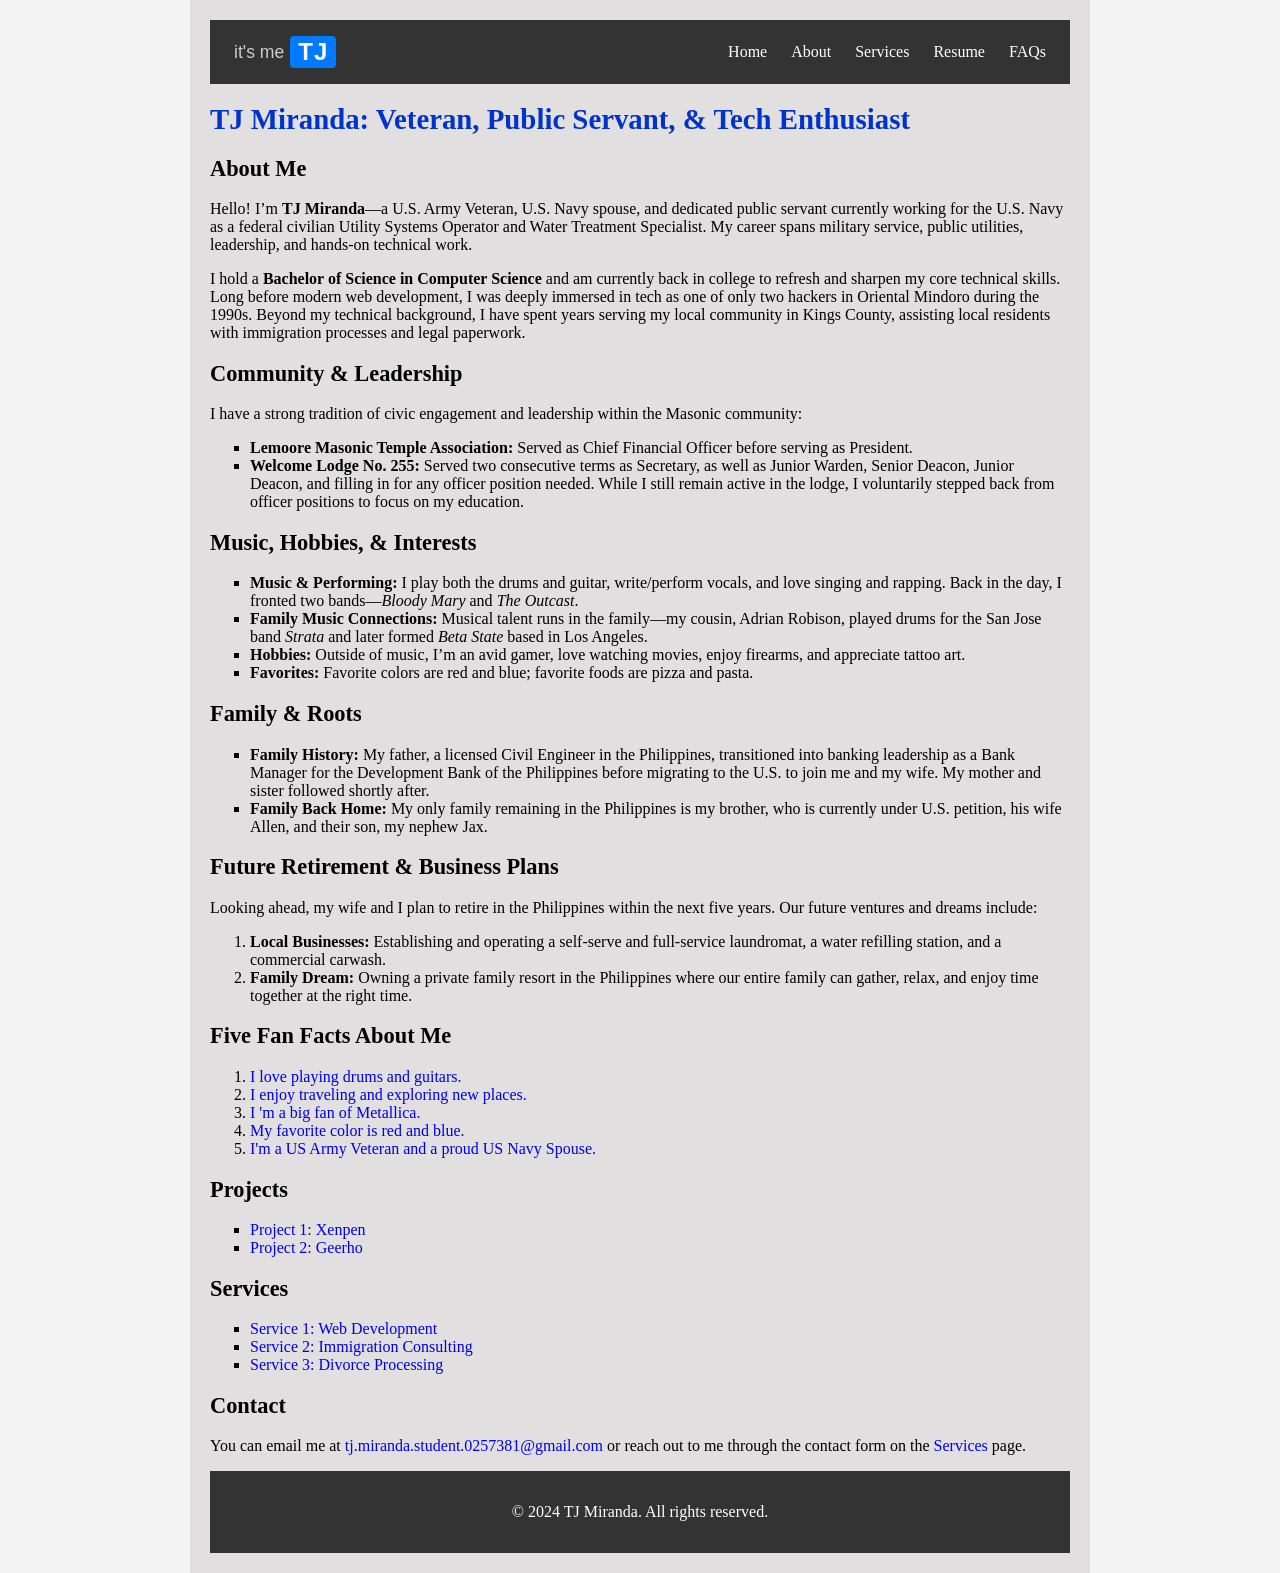
==== index.html @ d46484bf "finished all pages" ====
<!doctype html>
<html lang="en">
  <head>
    <meta charset="UTF-8" />
    <link rel="stylesheet" href="main.css" />
    <meta name="viewport" content="width=device-width, initial-scale=1.0" />
    <title>Home - TJ Miranda's Portfolio</title>
  </head>
  <body>
    <div class="container">
      <header>
        <nav class="navbar">
          <a href="index.html" class="logo">
            <span class="logo-prefix">it's me</span>
            <span class="logo-name">TJ</span>
          </a>
          <!-- Hidden Checkbox Toggle -->
          <input type="checkbox" id="menu-toggle" class="menu-toggle" />

          <!-- BurgerFriesTapsilog -->
          <label
            for="menu-toggle"
            class="hamburger-label"
            aria-label="Toggle navigation"
          >
            <span class="bar"></span>
            <span class="bar"></span>
            <span class="bar"></span>
          </label>

          <!-- Navigation Links -->
          <ul class="nav-menu">
            <li><a href="index.html" class="nav-link">Home</a></li>
            <li><a href="about.html" class="nav-link">About</a></li>
            <li><a href="services.html" class="nav-link">Services</a></li>
            <li><a href="resume.html" class="nav-link">Resume</a></li>
            <li><a href="faqs.html" class="nav-link">FAQs</a></li>
          </ul>
        </nav>
      </header>
      <main>
        <h1>TJ Miranda: Veteran, Public Servant, & Tech Enthusiast</h1>
        <section>
          <h2>About Me</h2>
          <p>
            Hello! I’m <strong>TJ Miranda</strong>—a U.S. Army Veteran, U.S.
            Navy spouse, and dedicated public servant currently working for the
            U.S. Navy as a federal civilian Utility Systems Operator and Water
            Treatment Specialist. My career spans military service, public
            utilities, leadership, and hands-on technical work.
          </p>

          <p>
            I hold a
            <strong>Bachelor of Science in Computer Science</strong> and am
            currently back in college to refresh and sharpen my core technical
            skills. Long before modern web development, I was deeply immersed in
            tech as one of only two hackers in Oriental Mindoro during the
            1990s. Beyond my technical background, I have spent years serving my
            local community in Kings County, assisting local residents with
            immigration processes and legal paperwork.
          </p>
        </section>

        <section>
          <h2>Community & Leadership</h2>
          <p>
            I have a strong tradition of civic engagement and leadership within
            the Masonic community:
          </p>
          <ul>
            <li>
              <strong>Lemoore Masonic Temple Association:</strong> Served as
              Chief Financial Officer before serving as President.
            </li>
            <li>
              <strong>Welcome Lodge No. 255:</strong> Served two consecutive
              terms as Secretary, as well as Junior Warden, Senior Deacon,
              Junior Deacon, and filling in for any officer position needed.
              While I still remain active in the lodge, I voluntarily stepped
              back from officer positions to focus on my education.
            </li>
          </ul>
        </section>

        <section>
          <h2>Music, Hobbies, & Interests</h2>
          <ul>
            <li>
              <strong>Music & Performing:</strong> I play both the drums and
              guitar, write/perform vocals, and love singing and rapping. Back
              in the day, I fronted two bands—<em>Bloody Mary</em> and
              <em>The Outcast</em>.
            </li>
            <li>
              <strong>Family Music Connections:</strong> Musical talent runs in
              the family—my cousin, Adrian Robison, played drums for the San
              Jose band <em>Strata</em> and later formed
              <em>Beta State</em> based in Los Angeles.
            </li>
            <li>
              <strong>Hobbies:</strong> Outside of music, I’m an avid gamer,
              love watching movies, enjoy firearms, and appreciate tattoo art.
            </li>
            <li>
              <strong>Favorites:</strong> Favorite colors are red and blue;
              favorite foods are pizza and pasta.
            </li>
          </ul>
        </section>

        <section>
          <h2>Family & Roots</h2>
          <ul>
            <li>
              <strong>Family History:</strong> My father, a licensed Civil
              Engineer in the Philippines, transitioned into banking leadership
              as a Bank Manager for the Development Bank of the Philippines
              before migrating to the U.S. to join me and my wife. My mother and
              sister followed shortly after.
            </li>
            <li>
              <strong>Family Back Home:</strong> My only family remaining in the
              Philippines is my brother, who is currently under U.S. petition,
              his wife Allen, and their son, my nephew Jax.
            </li>
          </ul>
        </section>

        <section>
          <h2>Future Retirement & Business Plans</h2>
          <p>
            Looking ahead, my wife and I plan to retire in the Philippines
            within the next five years. Our future ventures and dreams include:
          </p>
          <ol>
            <li>
              <strong>Local Businesses:</strong> Establishing and operating a
              self-serve and full-service laundromat, a water refilling station,
              and a commercial carwash.
            </li>
            <li>
              <strong>Family Dream:</strong> Owning a private family resort in
              the Philippines where our entire family can gather, relax, and
              enjoy time together at the right time.
            </li>
          </ol>
        </section>
        <section>
          <h2>Five Fan Facts About Me</h2>
          <ol>
            <li>
              <a href="about.html#music">I love playing drums and guitars.</a>
            </li>
            <li>
              <a href="about.html#travel"
                >I enjoy traveling and exploring new places.</a
              >
            </li>
            <li>
              <a href="about.html#favorite_band"
                >I 'm a big fan of Metallica.</a
              >
            </li>
            <li>
              <a href="about.html#colors">My favorite color is red and blue.</a>
            </li>
            <li>
              <a href="about.html#military"
                >I'm a US Army Veteran and a proud US Navy Spouse.</a
              >
            </li>
          </ol>
          <h2>Projects</h2>
          <ul>
            <li><a href="https://xenpen.com/">Project 1: Xenpen</a></li>
            <li><a href="https://geerho.com/">Project 2: Geerho</a></li>
          </ul>
          <h2>Services</h2>
          <ul>
            <li>
              <a href="services.html#webdev">Service 1: Web Development</a>
            </li>
            <li>
              <a href="services.html#immigration"
                >Service 2: Immigration Consulting</a
              >
            </li>
            <li>
              <a href="services.html#divorce">Service 3: Divorce Processing</a>
            </li>
          </ul>
        </section>
        <section>
          <h2>Contact</h2>
          <p>
            You can email me at
            <a href="mailto:tj.miranda.student.0257381@gmail.com"
              >tj.miranda.student.0257381@gmail.com</a
            >
            or reach out to me through the contact form on the
            <a href="services.html#inquire-now">Services</a> page.
          </p>
        </section>
        <footer>
          <p>&copy; 2024 TJ Miranda. All rights reserved.</p>
        </footer>
      </main>
    </div>
  </body>
</html>
---- main.css ----
/* Custom Logo Styles */
.logo {
  font-family: 'Segoe UI', Tahoma, Geneva, Verdana, sans-serif;
  font-size: 1.5rem;
  text-decoration: none;
  display: inline-flex;
  align-items: center;
  gap: 6px;
}

.logo-prefix {
  font-weight: 300;
  color: #cccccc;
  font-size: 1.1rem;
  text-transform: lowercase;
}

.logo-name {
  font-weight: 800;
  color: #ffffff;
  background-color: #007bff;
  padding: 2px 8px;
  border-radius: 4px;
  letter-spacing: 1px;
}

/* Primary stylesheet for COMP001A Module 4 Assignment: Web Developer
   Author: TJ Miranda */

body {
  margin: 0;
  min-height: 100vh;
  display: flex;
  justify-content: center; /* Horizontally center */
  align-items: center;     /* Vertically center */
  background-color: #f4f4f4;
}

/* Footer Styles */
footer {
  background-color: #333; /* Matches header/navbar background */
  color: #fff;            /* Matches header text color */
  padding: 1rem 1.5rem;   /* Matches header padding */
  text-align: center;
}

footer a {
  color: #fff;            /* Ensures any links in the footer also match header text */
}

.container {
  max-width: 900px; /* Adjust max width as needed */
  width: 90%;       /* Ensures responsiveness on smaller mobile screens */
  margin: 0 auto;   /* Sets top/bottom margins to 0 and left/right to auto (centers the container) */
  background-color: #d9d6d6af; /* Sets background color inside the centered content box */
  padding: 20px;    /* Adds inner spacing around content */
  box-sizing: border-box;
}

/* Services Section Styling */
#services-details {
  margin-top: 30px;
  margin-bottom: 40px;
}

.service-card {
  background-color: #f6eaea;
  padding: 24px;
  margin-bottom: 25px;
  border-radius: 8px;
  box-shadow: 0 4px 10px rgba(0, 0, 0, 0.08);
  scroll-margin-top: 20px; /* Provides padding when scrolling via anchor links */
}

.service-card h2 {
  color: #1a2a3a;
  border-bottom: 2px solid #007bff;
  padding-bottom: 6px;
  margin-top: 0;
}

.service-card ul {
  list-style-type: disc;
  padding-left: 20px;
  color: #444444;
}

/* Form Styles */
.form-container {
  background: #f7f4f4;
  padding: 30px;
  border-radius: 8px;
  box-shadow: 0 4px 10px rgba(0, 0, 0, 0.1);
  width: 100%;
  max-width: 100%; /* Set to 100% to match full width of service cards */
  margin: 0 auto;
  box-sizing: border-box;
}

.form-container h2 {
  margin-bottom: 20px;
  color: #333333;
  text-align: center;
}

/* 2-Column Grid for Form Layout */
.form-grid {
  display: grid;
  grid-template-columns: 1fr 1fr;
  gap: 20px;
}

.form-group {
  margin-bottom: 18px;
}

.form-group label {
  display: block;
  font-weight: bold;
  margin-bottom: 6px;
  color: #555555;
  font-size: 14px;
}

.form-group input,
.form-group select,
.form-group textarea {
  width: 100%;
  padding: 10px;
  border: 1px solid #ccc;
  border-radius: 4px;
  font-size: 14px;
  box-sizing: border-box;
  font-family: inherit;
}

.form-group input:focus,
.form-group select:focus,
.form-group textarea:focus {
  outline: none;
  border-color: #007bff;
}

/* Right Column Flex Layout */
.form-right {
  display: flex;
  flex-direction: column;
}

.message-group {
  display: flex;
  flex-direction: column;
  flex: 1;
}

.message-group textarea {
  flex: 1;
  min-height: 220px;
  resize: vertical;
}

/* Submit Button & Alignment */
.button-wrapper {
  display: flex;
  justify-content: flex-end;
  margin-top: 15px;
}

.submit-btn {
  width: auto;
  min-width: 150px;
  padding: 12px 24px;
  background-color: #007bff;
  border: none;
  border-radius: 4px;
  color: #ffffff;
  font-size: 16px;
  font-weight: bold;
  cursor: pointer;
  transition: background-color 0.2s;
}

.submit-btn:hover {
  background-color: #0056b3;
}

/* Page Content Typography & General Styles */
main {
  flex: 1; /* Ensures the main content area takes up all available space, pushing the footer to the bottom */
}

h1 {    
  font-size: 180%;
  color: #0033cc;
}

h2 {
  font-size: 140%;
}

ul {
  list-style-type: square;
}

div img {
  max-width: 100%;
  height: auto;
}

a {
  text-decoration: none;
}

/* Navigation Bar Styles */
.navbar {
  display: flex;
  justify-content: space-between;
  align-items: center;
  background-color: #333;
  padding: 1rem 1.5rem;
  position: relative;
}

.nav-menu {
  display: flex;
  list-style: none;
  gap: 1.5rem;
  margin: 0;
  padding: 0;
}

.nav-link {
  color: #fff;
  text-decoration: none;
  font-size: 1rem;
}

/* Hide the Checkbox entirely */
.menu-toggle {
  display: none;
}

/* Hide Hamburger Label on Desktop */
.hamburger-label {
  display: none;
  flex-direction: column;
  justify-content: space-between;
  width: 25px;
  height: 20px;
  cursor: pointer;
}

.bar {
  height: 3px;
  width: 100%;
  background-color: #fff;
  border-radius: 2px;
  transition: all 0.3s ease-in-out;
}

/* Mobile Styles (Screens 768px and smaller) */
@media (max-width: 768px) {
  .form-grid {
    grid-template-columns: 1fr; /* Stacks form into 1 column on mobile */
  }

  .button-wrapper {
    justify-content: stretch;
  }

  .submit-btn {
    width: 100%; /* Full width submit button on mobile screens */
  }

  .hamburger-label {
    display: flex; /* Display hamburger icon on mobile */
  }

  .nav-menu {
    position: absolute;
    top: 100%;
    left: 0;
    width: 100%;
    background-color: #333;
    flex-direction: column;
    align-items: center;
    padding: 0;
    max-height: 0; /* Hide menu by collapsing height */
    overflow: hidden;
    transition: max-height 0.3s ease-in-out, padding 0.3s ease-in-out;
  }

  /* --- PURE CSS TOGGLE --- */
  .menu-toggle:checked ~ .nav-menu {
    max-height: 300px;
    padding: 1rem 0;
  }

  /* Animate Hamburger icon into an 'X' when checked */
  .menu-toggle:checked ~ .hamburger-label .bar:nth-child(1) {
    transform: translateY(8.5px) rotate(45deg);
  }
  .menu-toggle:checked ~ .hamburger-label .bar:nth-child(2) {
    opacity: 0;
  }
  .menu-toggle:checked ~ .hamburger-label .bar:nth-child(3) {
    transform: translateY(-8.5px) rotate(-45deg);
  }
}
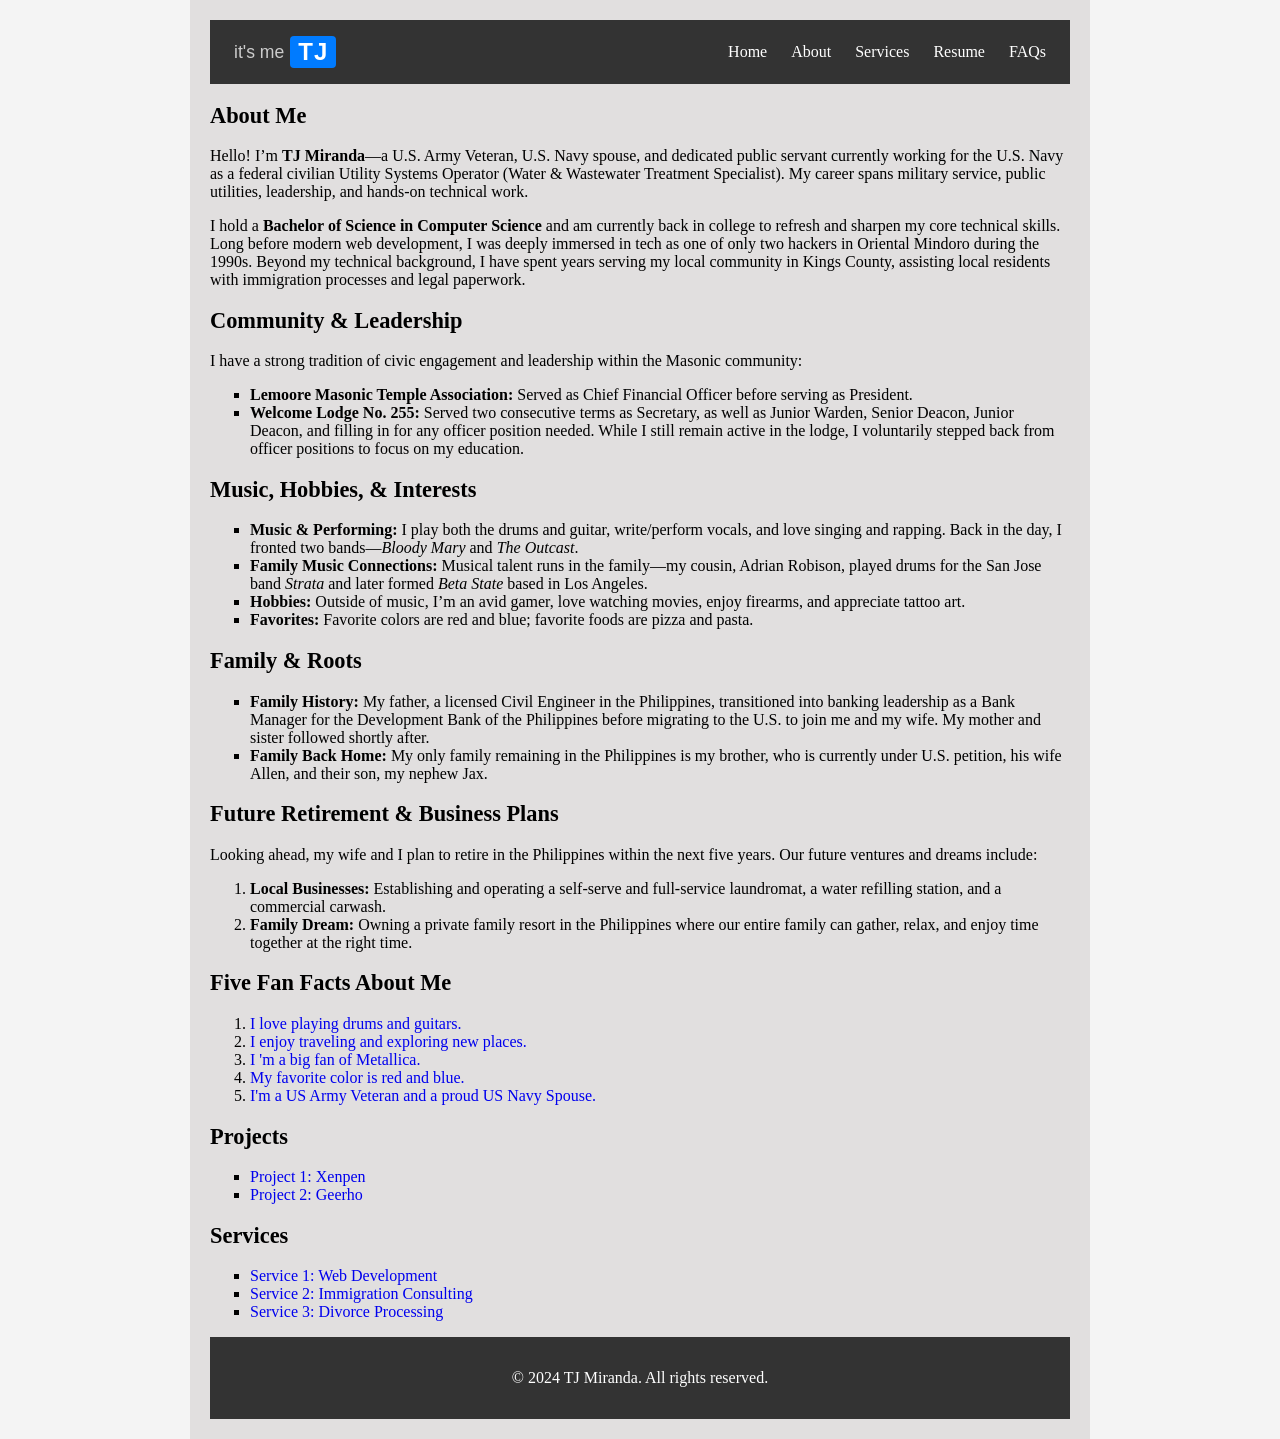
==== commit a4abe06e: "polished some of the page" ====
--- a/index.html
+++ b/index.html
@@ -39,15 +39,15 @@
         </nav>
       </header>
       <main>
-        <h1>TJ Miranda: Veteran, Public Servant, & Tech Enthusiast</h1>
+        <!--<h1>TJ Miranda: Veteran, Public Servant, & Tech Enthusiast</h1>-->
         <section>
           <h2>About Me</h2>
           <p>
             Hello! I’m <strong>TJ Miranda</strong>—a U.S. Army Veteran, U.S.
             Navy spouse, and dedicated public servant currently working for the
-            U.S. Navy as a federal civilian Utility Systems Operator and Water
-            Treatment Specialist. My career spans military service, public
-            utilities, leadership, and hands-on technical work.
+            U.S. Navy as a federal civilian Utility Systems Operator (Water &
+            Wastewater Treatment Specialist). My career spans military service,
+            public utilities, leadership, and hands-on technical work.
           </p>
 
           <p>
@@ -192,7 +192,7 @@
           </ul>
         </section>
         <section>
-          <h2>Contact</h2>
+          <!--<h2>Contact</h2>
           <p>
             You can email me at
             <a href="mailto:tj.miranda.student.0257381@gmail.com"
@@ -200,7 +200,7 @@
             >
             or reach out to me through the contact form on the
             <a href="services.html#inquire-now">Services</a> page.
-          </p>
+          </p>-->
         </section>
         <footer>
           <p>&copy; 2024 TJ Miranda. All rights reserved.</p>
--- a/main.css
+++ b/main.css
@@ -24,6 +24,31 @@
   letter-spacing: 1px;
 }
 
+.biopic {
+  float: right;
+  width: 100px;
+  height: auto;
+  border-radius: 50%;
+}
+
+/* Flexbox wrapper to align coins side-by-side */
+.coins-container {
+  display: flex;
+  justify-content: center; /* Horizontally centers the coins */
+  align-items: center;     /* Vertically aligns the coins */
+  gap: 20px;               /* Space between Army and Navy coins */
+  margin: 25px 0;          /* Spacing above and below the coins section */
+}
+
+/* Centered 1.5in x 1.5in coins */
+.coins {
+  display: inline-block;
+  width: 1.5in;
+  height: 1.5in;
+  border-radius: 50%;
+  object-fit: cover;
+}
+
 /* Primary stylesheet for COMP001A Module 4 Assignment: Web Developer
    Author: TJ Miranda */
 
@@ -42,6 +67,7 @@
   color: #fff;            /* Matches header text color */
   padding: 1rem 1.5rem;   /* Matches header padding */
   text-align: center;
+  clear: both;            /* Prevents floats from overflowing into the footer */
 }
 
 footer a {
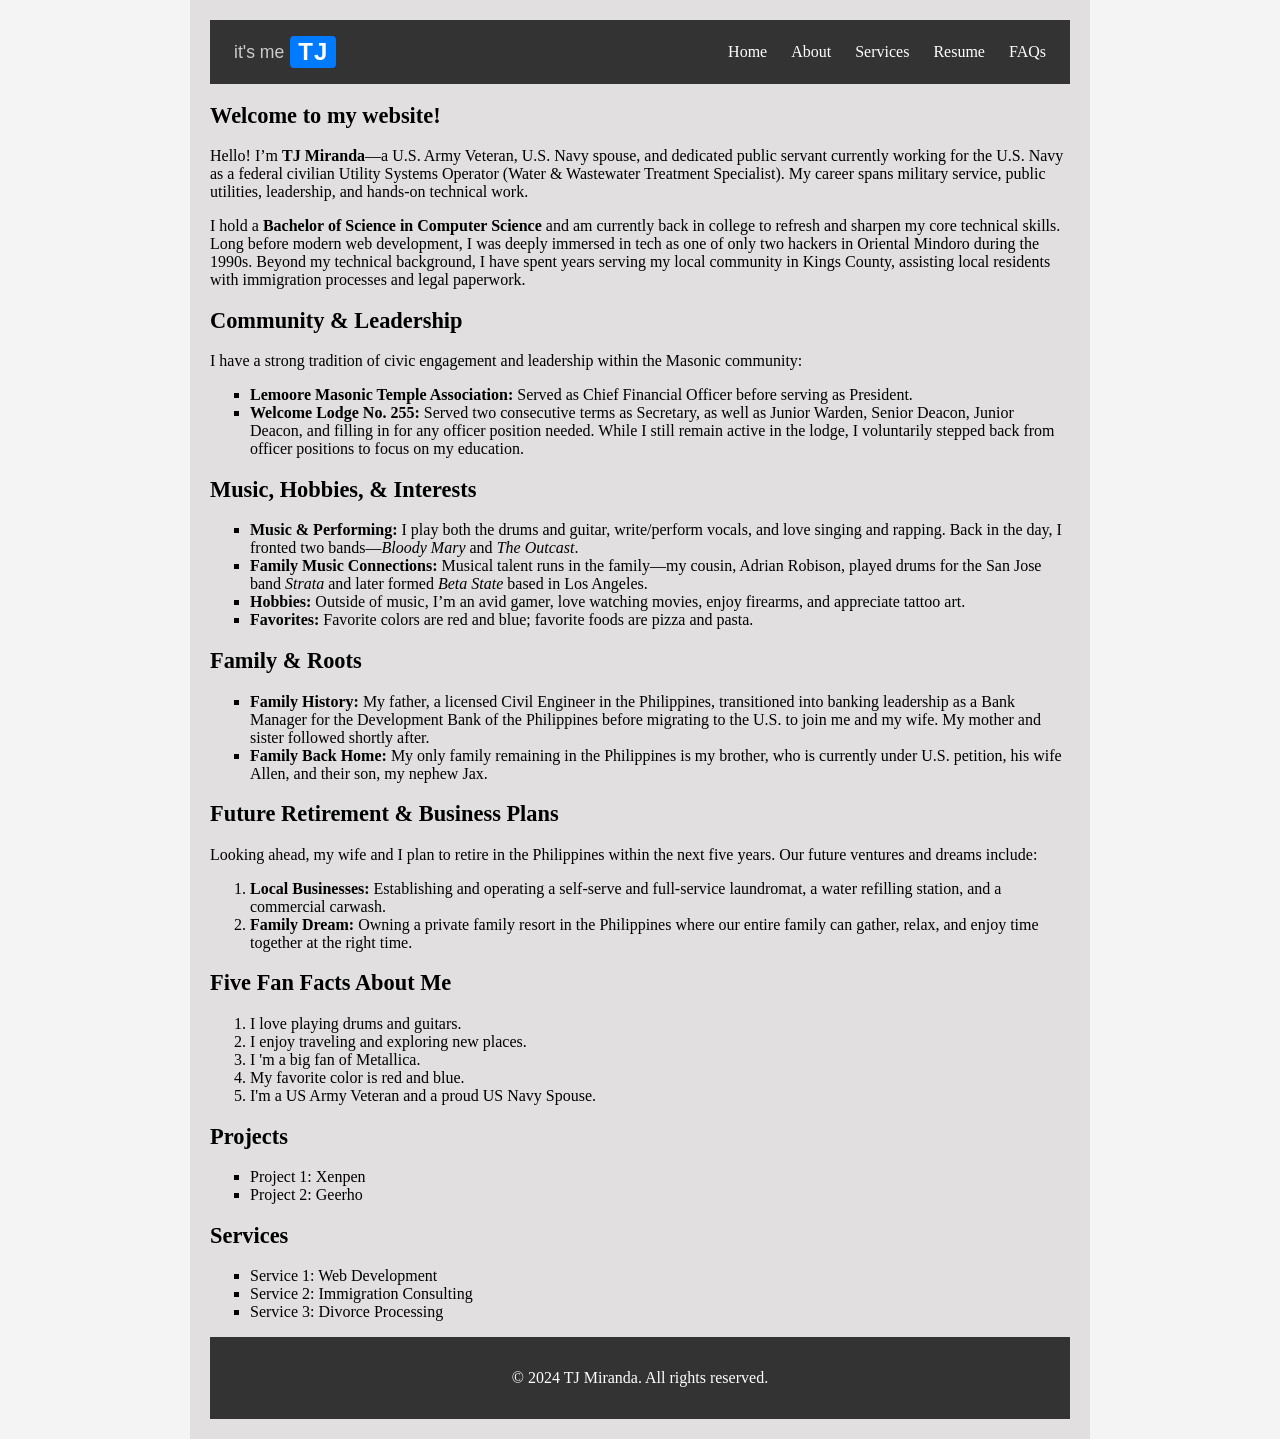
==== commit f413d161: "made hyperlink colors same as text color" ====
--- a/index.html
+++ b/index.html
@@ -41,7 +41,7 @@
       <main>
         <!--<h1>TJ Miranda: Veteran, Public Servant, & Tech Enthusiast</h1>-->
         <section>
-          <h2>About Me</h2>
+          <h2>Welcome to my website!</h2>
           <p>
             Hello! I’m <strong>TJ Miranda</strong>—a U.S. Army Veteran, U.S.
             Navy spouse, and dedicated public servant currently working for the
--- a/main.css
+++ b/main.css
@@ -1,4 +1,56 @@
-/* Custom Logo Styles */
+/* ==========================================
+   Primary Stylesheet for COMP001A Web Development Module 4 Assignment
+   Author: TJ Miranda
+   ========================================== */
+
+/* --- Base & Reset Styles --- */
+body {
+  margin: 0;
+  min-height: 100vh;
+  display: flex;
+  justify-content: center;
+  align-items: center;
+  background-color: #f4f4f4;
+}
+
+main {
+  flex: 1; /* Pushes footer to the bottom */
+}
+
+.container {
+  max-width: 900px;
+  width: 90%;
+  margin: 0 auto;
+  background-color: #d9d6d6af;
+  padding: 20px;
+  box-sizing: border-box;
+}
+
+/* --- Typography & Global Elements --- */
+h1 {
+  font-size: 180%;
+  color: #0033cc;
+}
+
+h2 {
+  font-size: 140%;
+}
+
+ul {
+  list-style-type: square;
+}
+
+a {
+  text-decoration: none;
+  color: inherit;
+}
+
+div img {
+  max-width: 100%;
+  height: auto;
+}
+
+/* --- Custom Logo Styles --- */
 .logo {
   font-family: 'Segoe UI', Tahoma, Geneva, Verdana, sans-serif;
   font-size: 1.5rem;
@@ -8,13 +60,14 @@
   gap: 6px;
 }
 
+/* --- ito yung kulay ng first part ng text logo ng website --- */
 .logo-prefix {
   font-weight: 300;
   color: #cccccc;
   font-size: 1.1rem;
   text-transform: lowercase;
 }
-
+/* --- ito yung kulay ng TJ sa logo ng website --- */
 .logo-name {
   font-weight: 800;
   color: #ffffff;
@@ -24,6 +77,52 @@
   letter-spacing: 1px;
 }
 
+/* --- Navigation Bar Styles --- */
+.navbar {
+  display: flex;
+  justify-content: space-between;
+  align-items: center;
+  background-color: #333;
+  padding: 1rem 1.5rem;
+  position: relative;
+}
+
+.nav-menu {
+  display: flex;
+  list-style: none;
+  gap: 1.5rem;
+  margin: 0;
+  padding: 0;
+}
+
+.nav-link {
+  color: #fff;
+  text-decoration: none;
+  font-size: 1rem;
+}
+
+.menu-toggle {
+  display: none; /* Hide checkbox */
+}
+
+.hamburger-label {
+  display: none; /* Hide on desktop */
+  flex-direction: column;
+  justify-content: space-between;
+  width: 25px;
+  height: 20px;
+  cursor: pointer;
+}
+
+.bar {
+  height: 3px;
+  width: 100%;
+  background-color: #fff;
+  border-radius: 2px;
+  transition: all 0.3s ease-in-out;
+}
+
+/* --- Profile & Coin Media Styles --- */
 .biopic {
   float: right;
   width: 100px;
@@ -31,16 +130,14 @@
   border-radius: 50%;
 }
 
-/* Flexbox wrapper to align coins side-by-side */
 .coins-container {
   display: flex;
-  justify-content: center; /* Horizontally centers the coins */
-  align-items: center;     /* Vertically aligns the coins */
-  gap: 20px;               /* Space between Army and Navy coins */
-  margin: 25px 0;          /* Spacing above and below the coins section */
-}
-
-/* Centered 1.5in x 1.5in coins */
+  justify-content: center;
+  align-items: center;
+  gap: 20px;
+  margin: 25px 0;
+}
+
 .coins {
   display: inline-block;
   width: 1.5in;
@@ -49,41 +146,7 @@
   object-fit: cover;
 }
 
-/* Primary stylesheet for COMP001A Module 4 Assignment: Web Developer
-   Author: TJ Miranda */
-
-body {
-  margin: 0;
-  min-height: 100vh;
-  display: flex;
-  justify-content: center; /* Horizontally center */
-  align-items: center;     /* Vertically center */
-  background-color: #f4f4f4;
-}
-
-/* Footer Styles */
-footer {
-  background-color: #333; /* Matches header/navbar background */
-  color: #fff;            /* Matches header text color */
-  padding: 1rem 1.5rem;   /* Matches header padding */
-  text-align: center;
-  clear: both;            /* Prevents floats from overflowing into the footer */
-}
-
-footer a {
-  color: #fff;            /* Ensures any links in the footer also match header text */
-}
-
-.container {
-  max-width: 900px; /* Adjust max width as needed */
-  width: 90%;       /* Ensures responsiveness on smaller mobile screens */
-  margin: 0 auto;   /* Sets top/bottom margins to 0 and left/right to auto (centers the container) */
-  background-color: #d9d6d6af; /* Sets background color inside the centered content box */
-  padding: 20px;    /* Adds inner spacing around content */
-  box-sizing: border-box;
-}
-
-/* Services Section Styling */
+/* --- Services Section Styles --- */
 #services-details {
   margin-top: 30px;
   margin-bottom: 40px;
@@ -95,7 +158,7 @@
   margin-bottom: 25px;
   border-radius: 8px;
   box-shadow: 0 4px 10px rgba(0, 0, 0, 0.08);
-  scroll-margin-top: 20px; /* Provides padding when scrolling via anchor links */
+  scroll-margin-top: 20px;
 }
 
 .service-card h2 {
@@ -111,14 +174,14 @@
   color: #444444;
 }
 
-/* Form Styles */
+/* --- Form Styles --- */
 .form-container {
   background: #f7f4f4;
   padding: 30px;
   border-radius: 8px;
   box-shadow: 0 4px 10px rgba(0, 0, 0, 0.1);
   width: 100%;
-  max-width: 100%; /* Set to 100% to match full width of service cards */
+  max-width: 100%;
   margin: 0 auto;
   box-sizing: border-box;
 }
@@ -129,7 +192,6 @@
   text-align: center;
 }
 
-/* 2-Column Grid for Form Layout */
 .form-grid {
   display: grid;
   grid-template-columns: 1fr 1fr;
@@ -167,7 +229,6 @@
   border-color: #007bff;
 }
 
-/* Right Column Flex Layout */
 .form-right {
   display: flex;
   flex-direction: column;
@@ -185,7 +246,6 @@
   resize: vertical;
 }
 
-/* Submit Button & Alignment */
 .button-wrapper {
   display: flex;
   justify-content: flex-end;
@@ -210,84 +270,25 @@
   background-color: #0056b3;
 }
 
-/* Page Content Typography & General Styles */
-main {
-  flex: 1; /* Ensures the main content area takes up all available space, pushing the footer to the bottom */
-}
-
-h1 {    
-  font-size: 180%;
-  color: #0033cc;
-}
-
-h2 {
-  font-size: 140%;
-}
-
-ul {
-  list-style-type: square;
-}
-
-div img {
-  max-width: 100%;
-  height: auto;
-}
-
-a {
-  text-decoration: none;
-}
-
-/* Navigation Bar Styles */
-.navbar {
-  display: flex;
-  justify-content: space-between;
-  align-items: center;
+/* --- Footer Styles --- */
+footer {
   background-color: #333;
+  color: #fff;
   padding: 1rem 1.5rem;
-  position: relative;
-}
-
-.nav-menu {
-  display: flex;
-  list-style: none;
-  gap: 1.5rem;
-  margin: 0;
-  padding: 0;
-}
-
-.nav-link {
+  text-align: center;
+  clear: both;
+}
+
+footer a {
   color: #fff;
-  text-decoration: none;
-  font-size: 1rem;
-}
-
-/* Hide the Checkbox entirely */
-.menu-toggle {
-  display: none;
-}
-
-/* Hide Hamburger Label on Desktop */
-.hamburger-label {
-  display: none;
-  flex-direction: column;
-  justify-content: space-between;
-  width: 25px;
-  height: 20px;
-  cursor: pointer;
-}
-
-.bar {
-  height: 3px;
-  width: 100%;
-  background-color: #fff;
-  border-radius: 2px;
-  transition: all 0.3s ease-in-out;
-}
-
-/* Mobile Styles (Screens 768px and smaller) */
+}
+
+/* ==========================================
+   Responsive Styles (Para sa Mobile View)
+   ========================================== */
 @media (max-width: 768px) {
   .form-grid {
-    grid-template-columns: 1fr; /* Stacks form into 1 column on mobile */
+    grid-template-columns: 1fr;
   }
 
   .button-wrapper {
@@ -295,11 +296,11 @@
   }
 
   .submit-btn {
-    width: 100%; /* Full width submit button on mobile screens */
+    width: 100%;
   }
 
   .hamburger-label {
-    display: flex; /* Display hamburger icon on mobile */
+    display: flex;
   }
 
   .nav-menu {
@@ -311,25 +312,26 @@
     flex-direction: column;
     align-items: center;
     padding: 0;
-    max-height: 0; /* Hide menu by collapsing height */
+    max-height: 0;
     overflow: hidden;
     transition: max-height 0.3s ease-in-out, padding 0.3s ease-in-out;
   }
 
-  /* --- PURE CSS TOGGLE --- */
+  /* Hamburger Toggle Animation & Menu Open */
   .menu-toggle:checked ~ .nav-menu {
     max-height: 300px;
     padding: 1rem 0;
   }
 
-  /* Animate Hamburger icon into an 'X' when checked */
   .menu-toggle:checked ~ .hamburger-label .bar:nth-child(1) {
     transform: translateY(8.5px) rotate(45deg);
   }
+
   .menu-toggle:checked ~ .hamburger-label .bar:nth-child(2) {
     opacity: 0;
   }
+
   .menu-toggle:checked ~ .hamburger-label .bar:nth-child(3) {
     transform: translateY(-8.5px) rotate(-45deg);
   }
-}+}
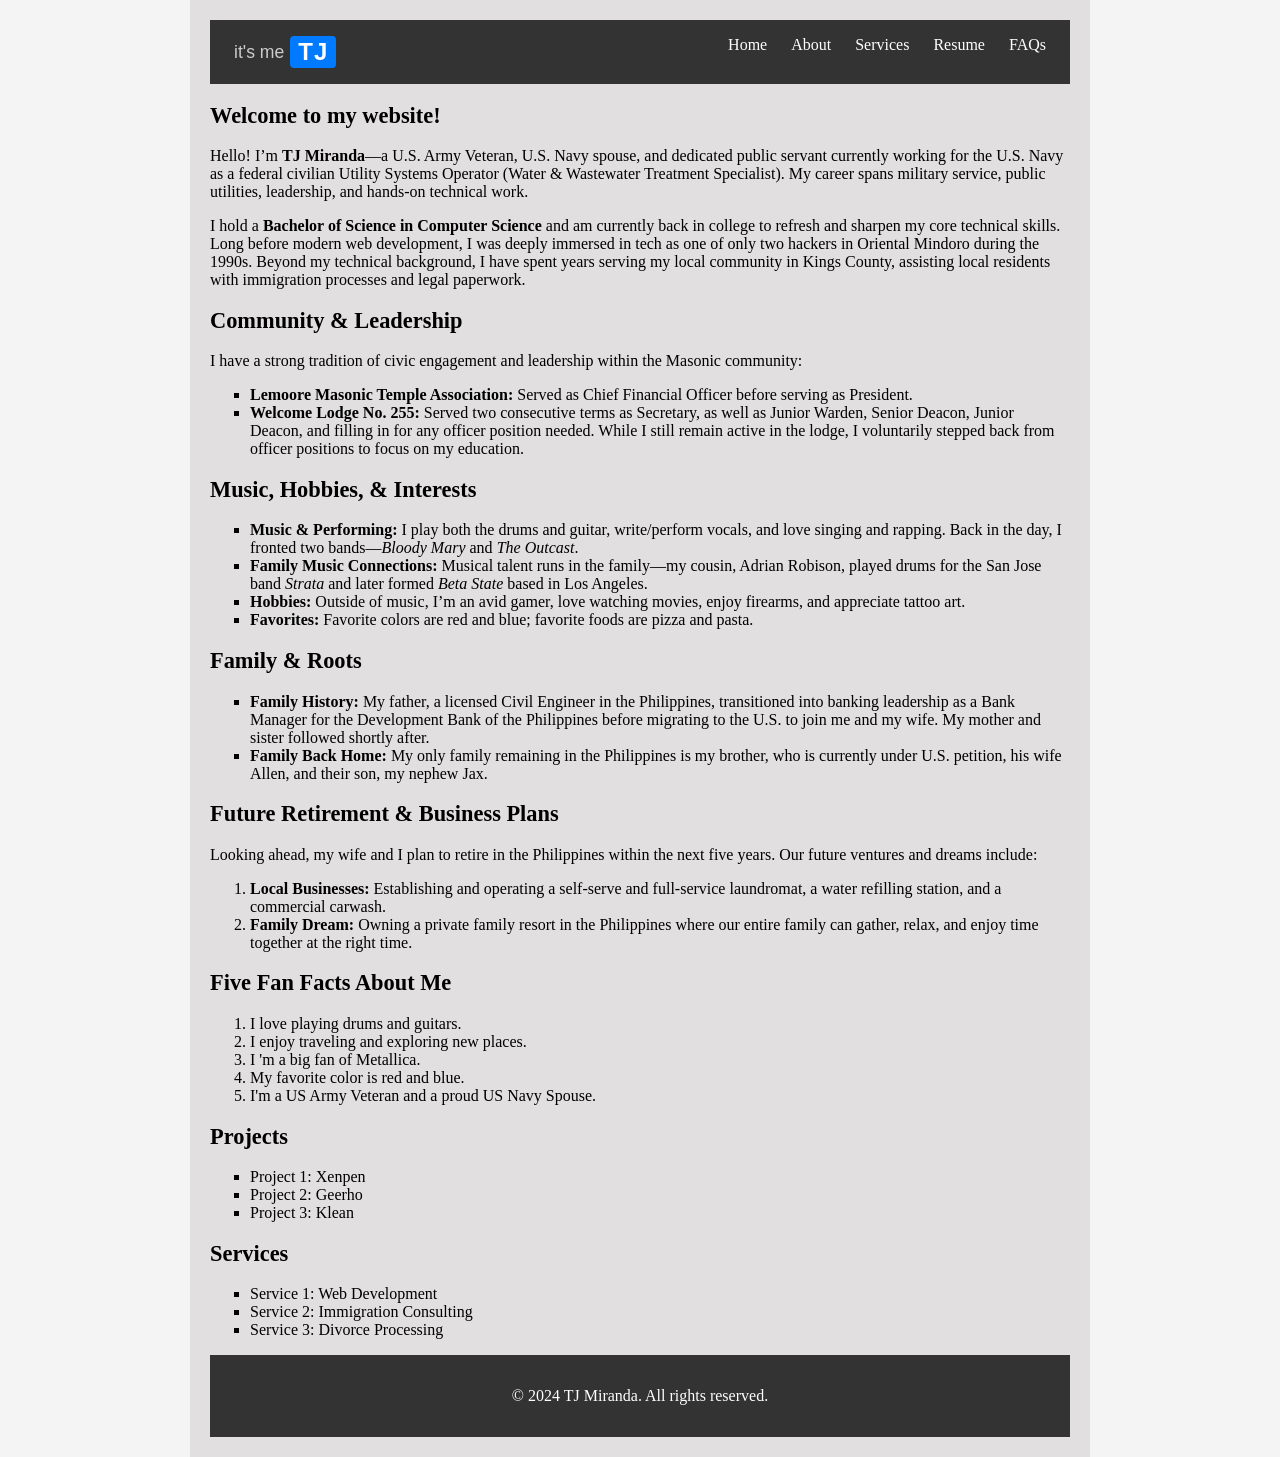
==== commit 1fe8afd3: "added more comments sa css at ibang pages lang" ====
--- a/index.html
+++ b/index.html
@@ -175,6 +175,7 @@
           <ul>
             <li><a href="https://xenpen.com/">Project 1: Xenpen</a></li>
             <li><a href="https://geerho.com/">Project 2: Geerho</a></li>
+            <li><a href="https://klean.ph/">Project 3: Klean</a></li>
           </ul>
           <h2>Services</h2>
           <ul>
--- a/main.css
+++ b/main.css
@@ -17,6 +17,7 @@
   flex: 1; /* Pushes footer to the bottom */
 }
 
+/* --- ito yung sa container ng buong website, nasa <body></body> --- */
 .container {
   max-width: 900px;
   width: 90%;
@@ -26,10 +27,10 @@
   box-sizing: border-box;
 }
 
-/* --- Typography & Global Elements --- */
+/* --- Typography at ang Global Elements --- */
 h1 {
   font-size: 180%;
-  color: #0033cc;
+  color: #0a0a0a;
 }
 
 h2 {
@@ -50,7 +51,7 @@
   height: auto;
 }
 
-/* --- Custom Logo Styles --- */
+/* --- Custom Logo Styles - text logo lang muna :) --- */
 .logo {
   font-family: 'Segoe UI', Tahoma, Geneva, Verdana, sans-serif;
   font-size: 1.5rem;
@@ -81,7 +82,7 @@
 .navbar {
   display: flex;
   justify-content: space-between;
-  align-items: center;
+  align-items: left;
   background-color: #333;
   padding: 1rem 1.5rem;
   position: relative;
@@ -146,7 +147,7 @@
   object-fit: cover;
 }
 
-/* --- Services Section Styles --- */
+/* --- Services Section Styles sa service.html na page --- */
 #services-details {
   margin-top: 30px;
   margin-bottom: 40px;
@@ -174,7 +175,7 @@
   color: #444444;
 }
 
-/* --- Form Styles --- */
+/* --- ito yung css sa contact form, basta may word na form lol --- */
 .form-container {
   background: #f7f4f4;
   padding: 30px;
@@ -267,7 +268,7 @@
 }
 
 .submit-btn:hover {
-  background-color: #0056b3;
+  background-color: #0056b3;/*...hanggang dito yung mga css ng contact form...*/
 }
 
 /* --- Footer Styles --- */
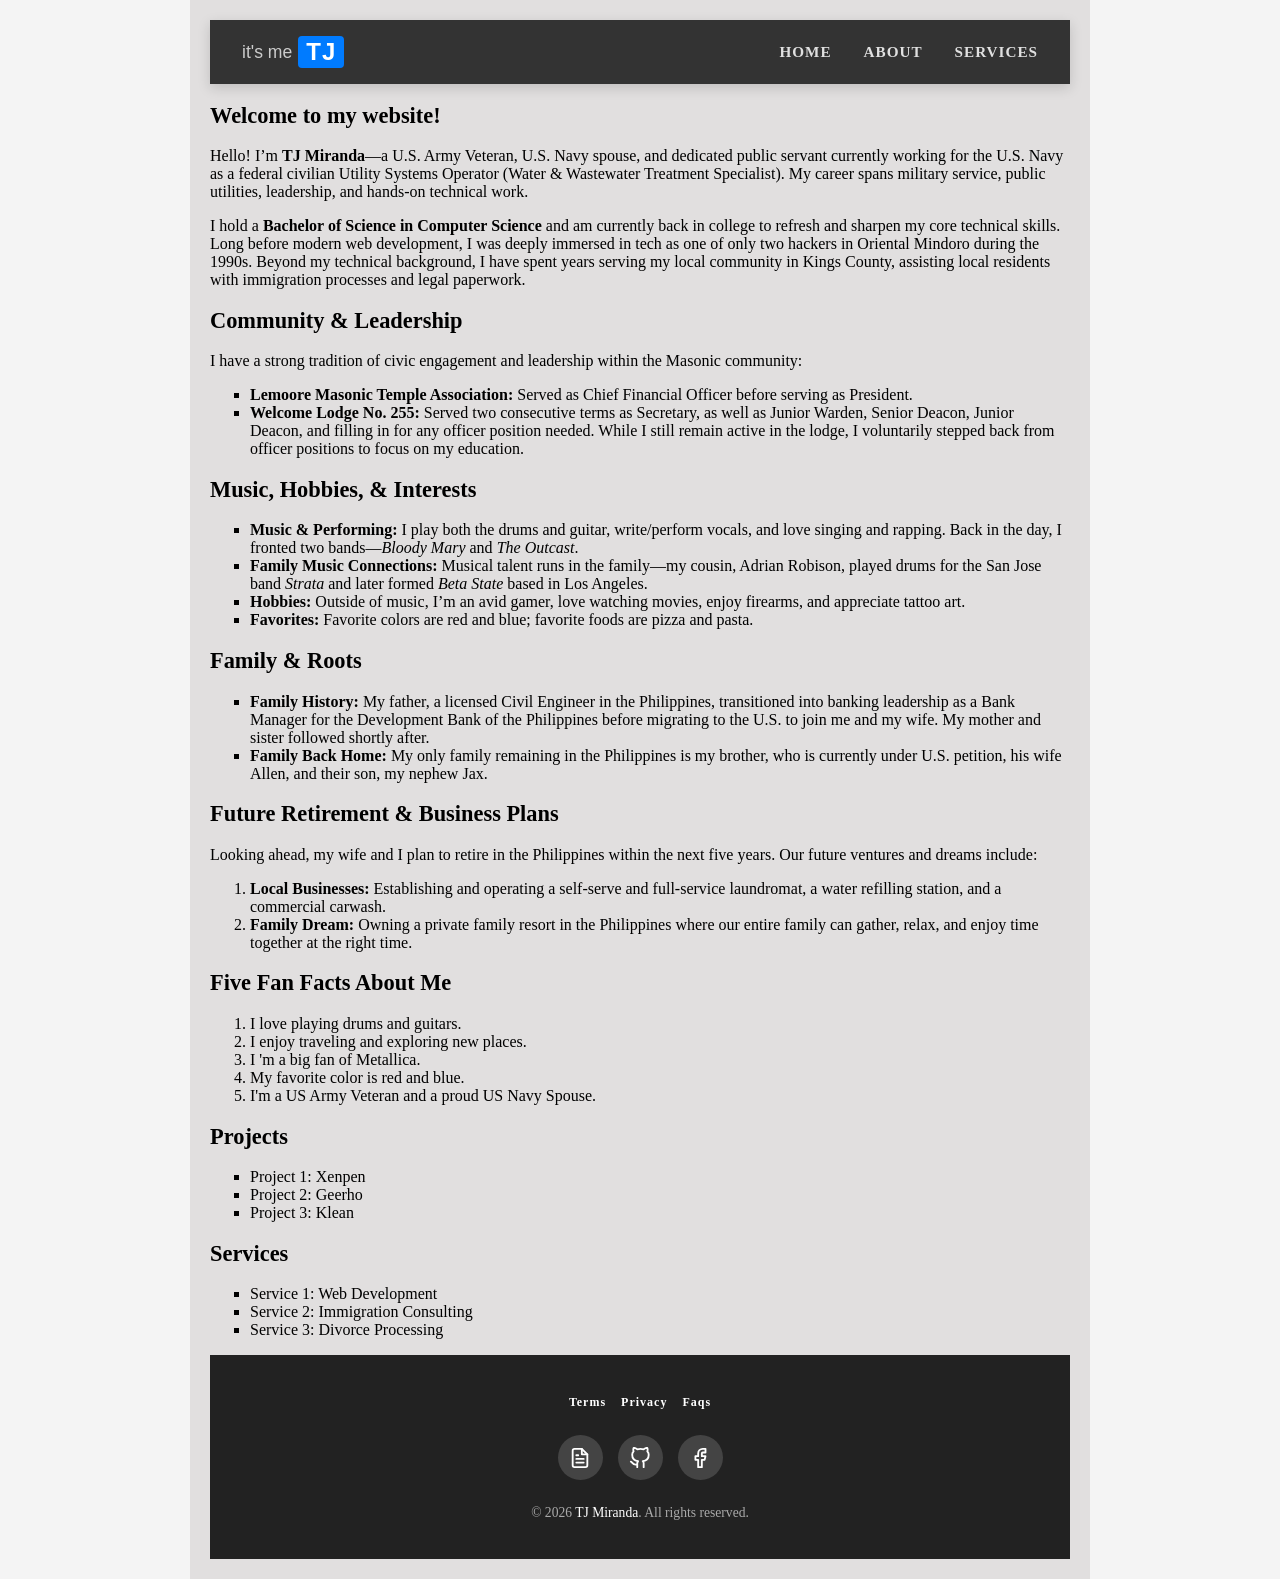
==== commit ef308a54: "edited the files to update the looks" ====
--- a/index.html
+++ b/index.html
@@ -33,8 +33,7 @@
             <li><a href="index.html" class="nav-link">Home</a></li>
             <li><a href="about.html" class="nav-link">About</a></li>
             <li><a href="services.html" class="nav-link">Services</a></li>
-            <li><a href="resume.html" class="nav-link">Resume</a></li>
-            <li><a href="faqs.html" class="nav-link">FAQs</a></li>
+            <!-- <li><a href="web-categories.html" class="nav-link">Web Categories</a></li> -->
           </ul>
         </nav>
       </header>
@@ -203,10 +202,42 @@
             <a href="services.html#inquire-now">Services</a> page.
           </p>-->
         </section>
-        <footer>
-          <p>&copy; 2024 TJ Miranda. All rights reserved.</p>
-        </footer>
       </main>
+      <footer>
+        <div class="footer-faqs" style="display: flex; justify-content: center; gap: 15px; flex-wrap: wrap;">
+          <a href="terms.html">Terms</a>
+          <a href="privacy.html">Privacy</a>
+          <a href="faqs.html">Faqs</a>
+        </div>
+        
+        <div class="footer-icons">
+          <!-- Resume Icon -->
+          <a href="resume.html" class="circle-icon resume-icon" aria-label="Resume">
+            <svg viewBox="0 0 24 24" fill="none" stroke="currentColor" stroke-width="2" stroke-linecap="round" stroke-linejoin="round" class="social-svg">
+              <path d="M14 2H6a2 2 0 0 0-2 2v16a2 2 0 0 0 2 2h12a2 2 0 0 0 2-2V8z"></path>
+              <polyline points="14 2 14 8 20 8"></polyline>
+              <line x1="16" y1="13" x2="8" y2="13"></line>
+              <line x1="16" y1="17" x2="8" y2="17"></line>
+              <line x1="10" y1="9" x2="8" y2="9"></line>
+            </svg>
+          </a>
+          
+          <!-- GitHub Icon -->
+          <a href="https://github.com/tjmiranda" target="_blank" rel="noopener noreferrer" class="circle-icon github-icon" aria-label="GitHub">
+            <svg viewBox="0 0 24 24" fill="none" stroke="currentColor" stroke-width="2" stroke-linecap="round" stroke-linejoin="round" class="social-svg">
+              <path d="M9 19c-5 1.5-5-2.5-7-3m14 6v-3.87a3.37 3.37 0 0 0-.94-2.61c3.14-.35 6.44-1.54 6.44-7A5.44 5.44 0 0 0 20 4.77 5.07 5.07 0 0 0 19.91 1S18.73.65 16 2.48a13.38 13.38 0 0 0-7 0C6.27.65 5.09 1 5.09 1A5.07 5.07 0 0 0 5 4.77a5.44 5.44 0 0 0-1.5 3.78c0 5.42 3.3 6.61 6.44 7A3.37 3.37 0 0 0 9 18.13V22"></path>
+            </svg>
+          </a>
+
+          <!-- Facebook Icon -->
+          <a href="https://www.facebook.com/nomoreneym" target="_blank" rel="noopener noreferrer" class="circle-icon fb-icon" aria-label="Facebook">
+            <svg viewBox="0 0 24 24" fill="none" stroke="currentColor" stroke-width="2" stroke-linecap="round" stroke-linejoin="round" class="social-svg">
+              <path d="M18 2h-3a5 5 0 0 0-5 5v3H7v4h3v8h4v-8h3l1-4h-4V7a1 1 0 0 1 1-1h3z"></path>
+            </svg>
+          </a>
+        </div>
+        <p>&copy; 2026 <a href="https://tjmiranda.com" target="_blank" rel="noopener noreferrer">TJ Miranda</a>. All rights reserved.</p>
+      </footer>
     </div>
   </body>
-</html>
+</html>
--- a/main.css
+++ b/main.css
@@ -17,7 +17,6 @@
   flex: 1; /* Pushes footer to the bottom */
 }
 
-/* --- ito yung sa container ng buong website, nasa <body></body> --- */
 .container {
   max-width: 900px;
   width: 90%;
@@ -27,7 +26,7 @@
   box-sizing: border-box;
 }
 
-/* --- Typography at ang Global Elements --- */
+/* --- Typography & Global Elements --- */
 h1 {
   font-size: 180%;
   color: #0a0a0a;
@@ -51,7 +50,26 @@
   height: auto;
 }
 
-/* --- Custom Logo Styles - text logo lang muna :) --- */
+/* ==========================================
+   Beautiful & Professional Header Styles
+   ========================================== */
+header {
+  position: sticky;
+  top: 0;
+  z-index: 1000;
+  box-shadow: 0 4px 12px rgba(0, 0, 0, 0.15);
+}
+
+.navbar {
+  display: flex;
+  justify-content: space-between;
+  align-items: center;
+  background-color: #333; /* Kept 333 to match my existing styling, or change to 222 to my match footer */
+  padding: 1rem 2rem;
+  position: relative;
+}
+
+/* --- Custom Logo Styles --- */
 .logo {
   font-family: 'Segoe UI', Tahoma, Geneva, Verdana, sans-serif;
   font-size: 1.5rem;
@@ -59,16 +77,20 @@
   display: inline-flex;
   align-items: center;
   gap: 6px;
-}
-
-/* --- ito yung kulay ng first part ng text logo ng website --- */
+  transition: transform 0.3s ease;
+}
+
+.logo:hover {
+  transform: scale(1.05);
+}
+
 .logo-prefix {
   font-weight: 300;
   color: #cccccc;
   font-size: 1.1rem;
   text-transform: lowercase;
 }
-/* --- ito yung kulay ng TJ sa logo ng website --- */
+
 .logo-name {
   font-weight: 800;
   color: #ffffff;
@@ -76,38 +98,61 @@
   padding: 2px 8px;
   border-radius: 4px;
   letter-spacing: 1px;
-}
-
-/* --- Navigation Bar Styles --- */
-.navbar {
-  display: flex;
-  justify-content: space-between;
-  align-items: left;
-  background-color: #333;
-  padding: 1rem 1.5rem;
-  position: relative;
-}
-
+  transition: background-color 0.3s ease;
+}
+
+.logo-name:hover {
+  background-color: #ff0000; 
+}
+
+/* --- Navigation Links --- */
 .nav-menu {
   display: flex;
   list-style: none;
-  gap: 1.5rem;
+  gap: 2rem;
   margin: 0;
   padding: 0;
 }
 
 .nav-link {
-  color: #fff;
+  color: #e0e0e0;
   text-decoration: none;
-  font-size: 1rem;
-}
-
+  font-size: 0.95rem;
+  font-weight: 600;
+  letter-spacing: 1px;
+  text-transform: uppercase;
+  position: relative;
+  padding: 5px 0;
+  transition: color 0.3s ease;
+}
+
+.nav-link:hover {
+  color: #ff0000; 
+}
+
+/* Animated Underline on Hover */
+.nav-link::after {
+  content: '';
+  position: absolute;
+  width: 0;
+  height: 2px;
+  bottom: 0;
+  left: 0;
+  background-color: #ff0000;
+  transition: width 0.3s ease;
+}
+
+.nav-link:hover::after {
+  width: 100%;
+}
+
+/* --- Mobile Menu Toggle --- */
 .menu-toggle {
-  display: none; /* Hide checkbox */
+  display: none; 
 }
 
 .hamburger-label {
-  display: none; /* Hide on desktop */
+  display: none; 
   flex-direction: column;
   justify-content: space-between;
   width: 25px;
@@ -123,7 +168,9 @@
   transition: all 0.3s ease-in-out;
 }
 
-/* --- Profile & Coin Media Styles --- */
+/* ==========================================
+   Content Sections (Profile, Services, Forms)
+   ========================================== */
 .biopic {
   float: right;
   width: 100px;
@@ -147,7 +194,6 @@
   object-fit: cover;
 }
 
-/* --- Services Section Styles sa service.html na page --- */
 #services-details {
   margin-top: 30px;
   margin-bottom: 40px;
@@ -175,7 +221,7 @@
   color: #444444;
 }
 
-/* --- ito yung css sa contact form, basta may word na form lol --- */
+/* --- Contact Form Styles --- */
 .form-container {
   background: #f7f4f4;
   padding: 30px;
@@ -268,20 +314,96 @@
 }
 
 .submit-btn:hover {
-  background-color: #0056b3;/*...hanggang dito yung mga css ng contact form...*/
-}
-
-/* --- Footer Styles --- */
+  background-color: #ff0000; 
+}
+
+/* ==========================================
+   Footer Styles
+   ========================================== */
 footer {
-  background-color: #333;
-  color: #fff;
-  padding: 1rem 1.5rem;
+  background-color: #222; 
+  color: #e0e0e0;
+  padding: 2.5rem 1.5rem 1.5rem; 
   text-align: center;
   clear: both;
 }
 
 footer a {
   color: #fff;
+  text-decoration: none; 
+  transition: color 0.3s ease; 
+}
+
+footer a:hover {
+  color: #ff0000; 
+  text-decoration: none; 
+}
+
+.footer-faqs {
+  margin-bottom: 25px;
+  display: flex;
+  justify-content: center;
+  gap: 20px;
+  flex-wrap: wrap;
+}
+
+.footer-faqs a {
+  font-weight: 600;
+  letter-spacing: 1px;
+  font-size: 0.75rem; 
+}
+
+.footer-icons {
+  display: flex;
+  justify-content: center;
+  gap: 15px;
+  margin-bottom: 25px;
+}
+
+.circle-icon {
+  display: flex;
+  align-items: center;
+  justify-content: center;
+  width: 45px;
+  height: 45px;
+  border-radius: 50%;
+  background-color: #444; 
+  color: #ffffff;
+  transition: transform 0.3s ease, background-color 0.3s ease;
+}
+
+.circle-icon:hover {
+  transform: translateY(-5px); 
+  color: #ffffff !important; 
+}
+
+.resume-icon:hover {
+  background-color: #28a745; 
+}
+
+.github-icon:hover {
+  background-color: #000000; 
+}
+
+.fb-icon:hover {
+  background-color: #1877f2; 
+}
+
+.icon-text {
+  font-size: 1.1rem;
+  font-weight: bold;
+  font-family: 'Segoe UI', Tahoma, Geneva, Verdana, sans-serif;
+}
+
+.social-svg {
+  width: 22px;
+  height: 22px;
+}
+
+footer p {
+  font-size: 0.85rem;
+  color: #aaaaaa;
+  margin-top: 10px;
 }
 
 /* ==========================================
@@ -307,21 +429,45 @@
   .nav-menu {
     position: absolute;
     top: 100%;
-    left: 0;
-    width: 100%;
+    right: 0;            
+    left: auto;          
+    width: 250px;        
     background-color: #333;
     flex-direction: column;
-    align-items: center;
-    padding: 0;
+    align-items: stretch; 
+    padding: 0;          
+    margin: 0;
+    box-shadow: -4px 4px 15px rgba(0, 0, 0, 0.4); 
     max-height: 0;
     overflow: hidden;
-    transition: max-height 0.3s ease-in-out, padding 0.3s ease-in-out;
-  }
-
-  /* Hamburger Toggle Animation & Menu Open */
+    transition: max-height 0.3s ease-in-out;
+    z-index: 1000;        
+  }
+
   .menu-toggle:checked ~ .nav-menu {
-    max-height: 300px;
-    padding: 1rem 0;
+    max-height: 400px;    
+  }
+
+  .nav-menu li {
+    width: 100%;
+    border-bottom: 1px solid #4a4a4a; 
+  }
+
+  .nav-menu li:last-child {
+    border-bottom: none; 
+  }
+
+  .nav-link {
+    display: block;
+    padding: 18px 20px;
+    font-family: 'Segoe UI', Tahoma, Geneva, Verdana, sans-serif;
+    font-weight: 700;    
+    font-size: 1rem;
+    color: #fff;
+  }
+
+  .nav-link::after {
+    display: none; /* Disables the animated underline on mobile menus for cleaner UX */
   }
 
   .menu-toggle:checked ~ .hamburger-label .bar:nth-child(1) {
@@ -335,4 +481,4 @@
   .menu-toggle:checked ~ .hamburger-label .bar:nth-child(3) {
     transform: translateY(-8.5px) rotate(-45deg);
   }
-}
+}
